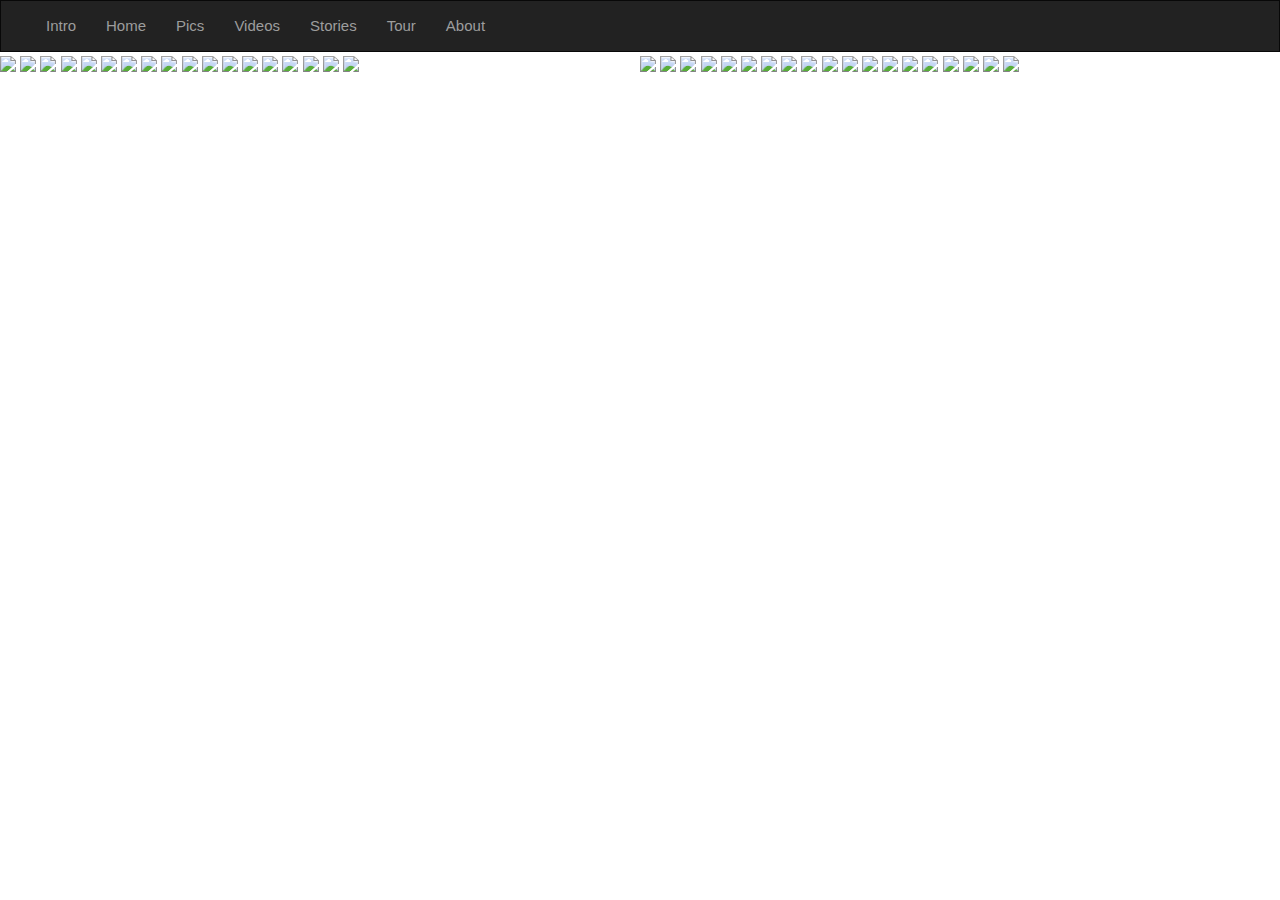
==== Pics.html @ 7458faaf "Add files via upload" ====
<!DOCTYPE html>
<html>
<head>
<meta charset="UTF-8">

  <meta name="viewport" content="width=device-width, initial-scale=1">
  <link rel="stylesheet" href="https://maxcdn.bootstrapcdn.com/bootstrap/3.3.7/css/bootstrap.min.css">
  <script src="https://ajax.googleapis.com/ajax/libs/jquery/3.2.1/jquery.min.js"></script>
  <script src="https://maxcdn.bootstrapcdn.com/bootstrap/3.3.7/js/bootstrap.min.js"></script>
<link rel="stylesheet" href="https://www.w3schools.com/w3css/4/w3.css">
<link rel="stylesheet" href="https://fonts.googleapis.com/css?family=Raleway">
<style>


     /* Remove the navbar's default margin-bottom and rounded borders */ 
    .navbar {
      margin-bottom: 0;
      border-radius: 0;
    }
    
    /* Set height of the grid so .sidenav can be 100% (adjust as needed) */
    .row.content {height: 450px}
    
    /* Set gray background color and 100% height */
    .sidenav {
      padding-top: 20px;
      background-color: #f1f1f1;
      height: 100%;
    }
    
    /* Set black background color, white text and some padding */
    footer {
      background-color: #555;
      color: white;
      padding: 15px;
    }
    
    /* On small screens, set height to 'auto' for sidenav and grid */
    @media screen and (max-width: 767px) {
      .sidenav {
        height: auto;
        padding: 15px;
      }
      .row.content {height:auto;} 
    }
  

.container{
        align:left;
        overflow:hidden;
        width:300px;/*change this to whatever you want*/
        height:150px;/*change this to whatever you want*/

        /*Of course, to get the desired effect, the size of the image "<img>" below must be larger than the size mentioned above*/
    }

    .container:hover{
        overflow:visible
    }



</style>
</head>
<body>
<nav class="navbar navbar-inverse">
  <div class="container-fluid">
    <div class="navbar-header">
      <button type="button" class="navbar-toggle" data-toggle="collapse" data-target="#myNavbar">
        <span class="icon-bar"></span>
        <span class="icon-bar"></span>
        <span class="icon-bar"></span>                        
      </button>
      </div>
    <div class="collapse navbar-collapse" id="myNavbar">
      <ul class="nav navbar-nav">
       <li><a href="Intro.html">Intro</a></li>
        <li><a href="Home2.html">Home</a></li>
        <li><a href="Pics.html">Pics</a></li>
        <li><a href="Videos.html">Videos</a></li>
        <li><a href="Stories.html">Stories</a></li>
           <li><a href="Tour.html">Tour</a></li>
        <li><a href="About.html">About</a></li>
      </ul>
      </div>
  </div>
</nav>


 <div class="w3-row">
    <div class="w3-half">
        <img src="icons/1.jpg" style="width:100%">
        <img src="icons/33.jpg" style="width:100%">
        <img src="icons/53.jpg" style="width:100%">
        <img src="icons/54.jpg" style="width:100%">
        <img src="icons/3.jpg" style="width:100%">
        <img src="icons/6.jpg" style="width:100%">
        <img src="icons/7.jpg" style="width:100%">
        <img src="icons/8.jpg" style="width:100%">
        <img src="icons/60.jpg" style="width:100%">
        <img src="icons/9.jpg" style="width:100%">
        <img src="icons/18.jpg" style="width:100%">
        <img src="icons/19.jpg" style="width:100%">
        <img src="icons/22.jpg" style="width:100%">
        <img src="icons/34.jpg" style="width:100%">
        <img src="icons/24.jpg" style="width:100%">
        <img src="icons/25.jpg" style="width:100%">
        <img src="icons/43.jpg" style="width:100%">
        <img src="icons/51.jpg" style="width:100%">
  
    </div>

    <div class="w3-half">
      <img src="icons/4.jpg" style="width:100%">
      <img src="icons/5.jpg" style="width:100%">
      <img src="icons/10.jpg" style="width:100%">
      <img src="icons/11.jpg" style="width:100%">
      <img src="icons/12.jpg" style="width:100%">
      <img src="icons/13.jpg" style="width:100%">
      <img src="icons/14.jpg" style="width:100%">
      <img src="icons/55.jpg" style="width:100%">
      <img src="icons/56.jpg" style="width:100%">
      <img src="icons/57.jpg" style="width:100%">
      <img src="icons/39.jpg" style="width:100%">
      <img src="icons/40.jpg" style="width:100%">
      <img src="icons/58.jpg" style="width:100%">
      <img src="icons/59.jpg" style="width:100%">
      <img src="icons/23.jpg" style="width:100%">
      <img src="icons/32.jpg" style="width:100%">
      <img src="icons/2.jpg" style="width:100%">
      <img src="icons/30.jpg" style="width:100%">
      <img src="icons/36.jpg" style="width:100%">

 
    </div>
  </div>

</body>
</html>
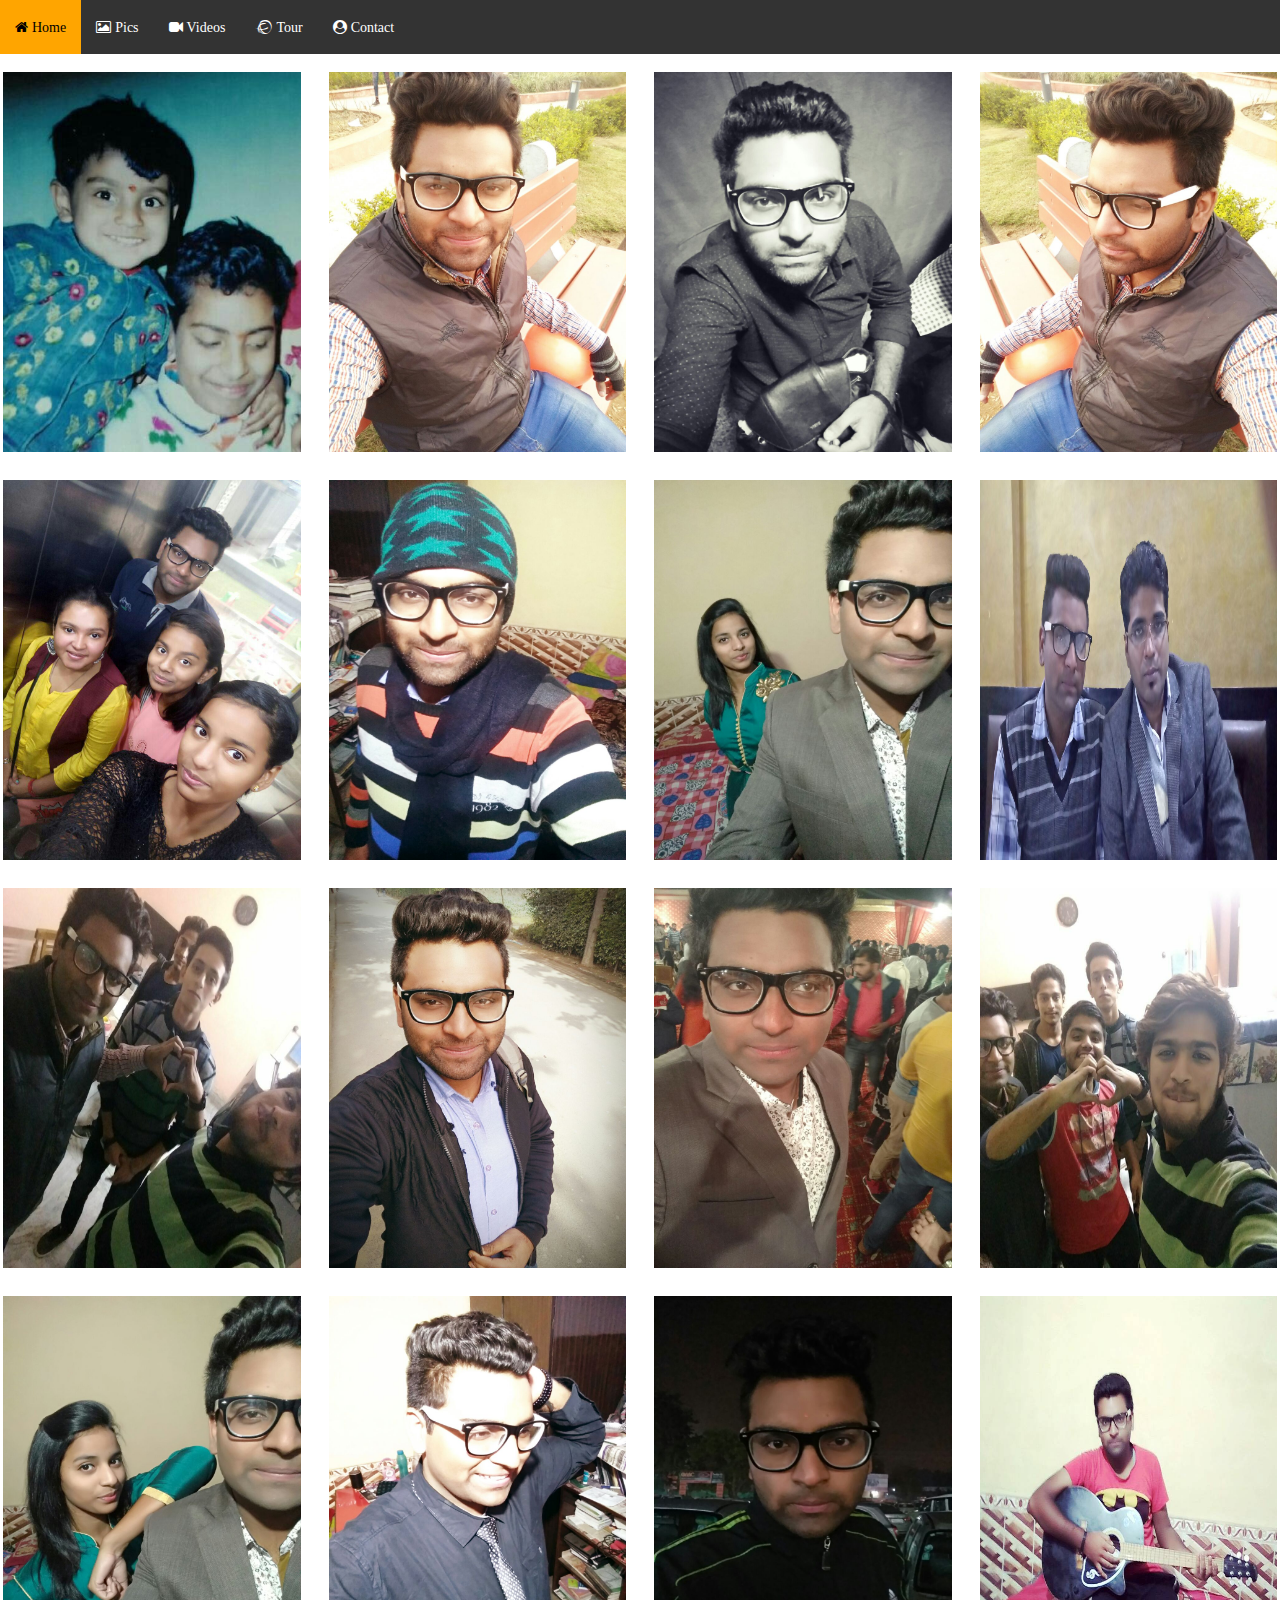
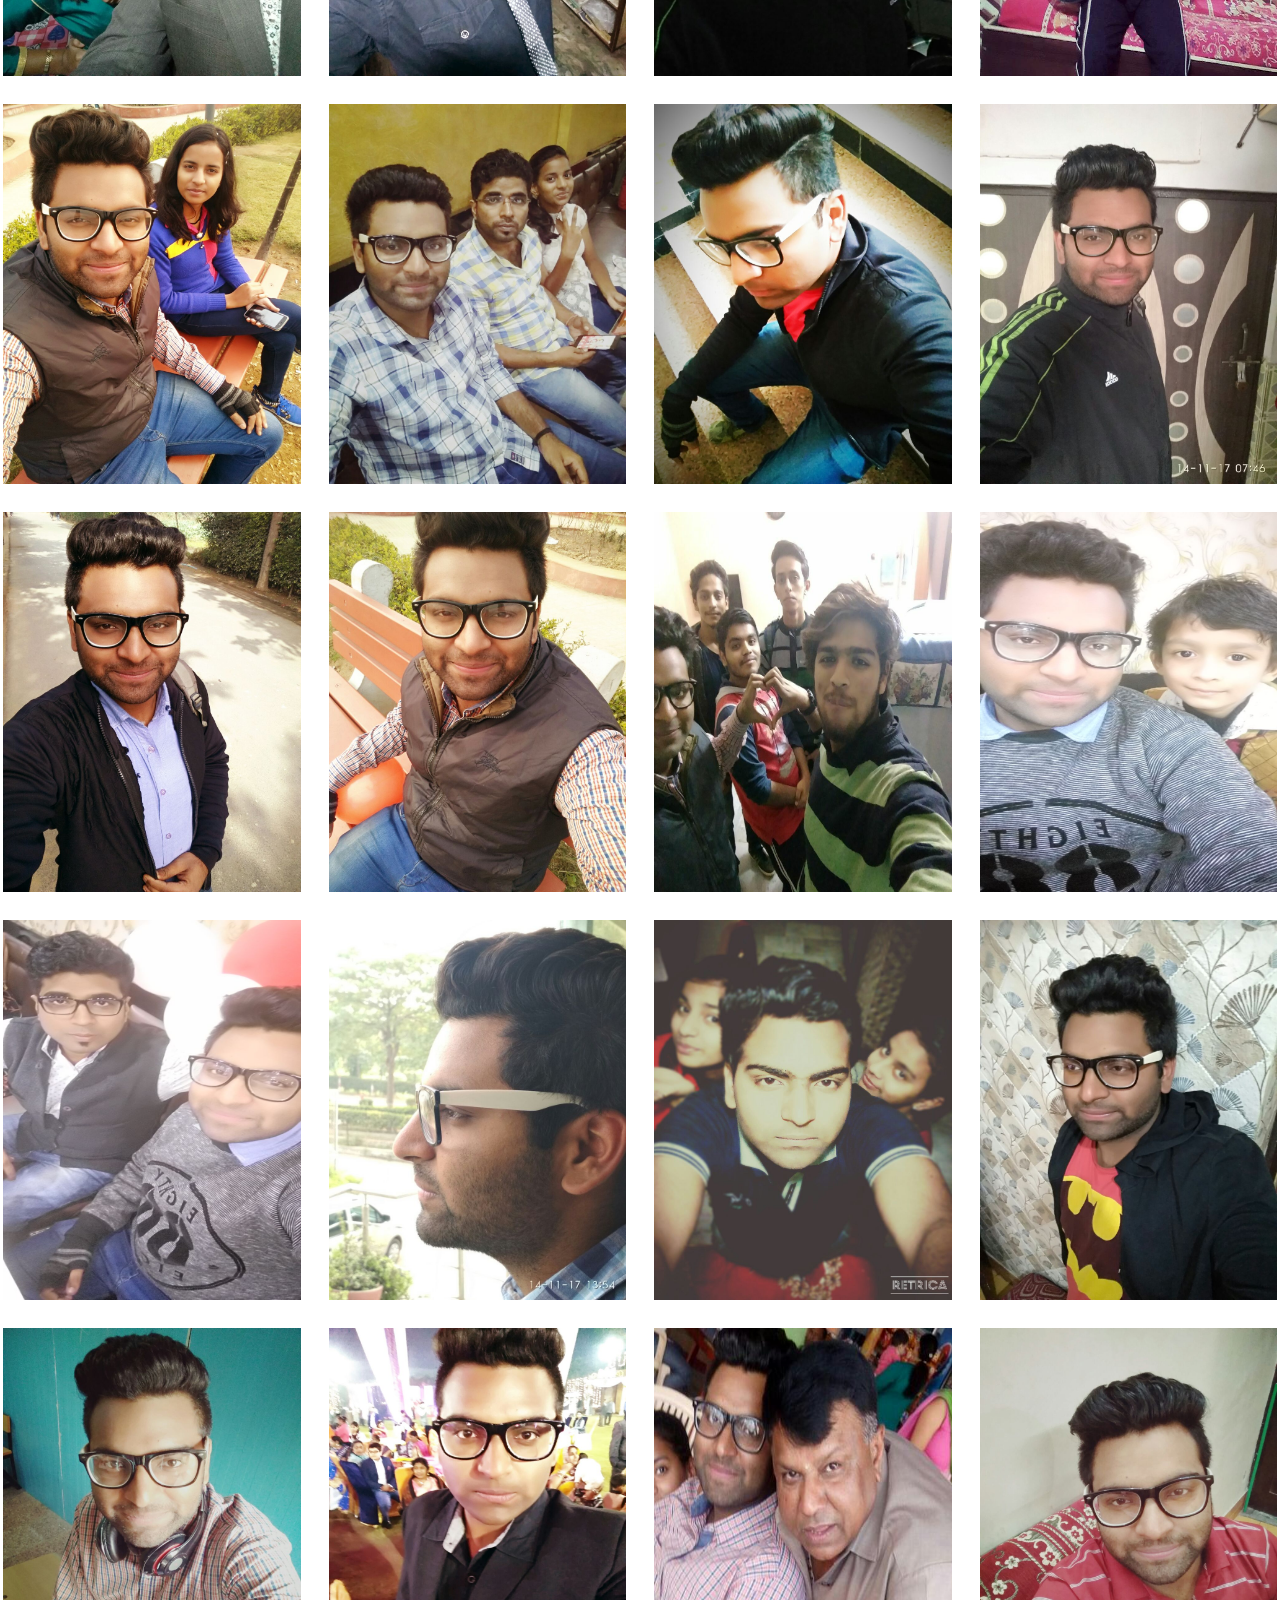
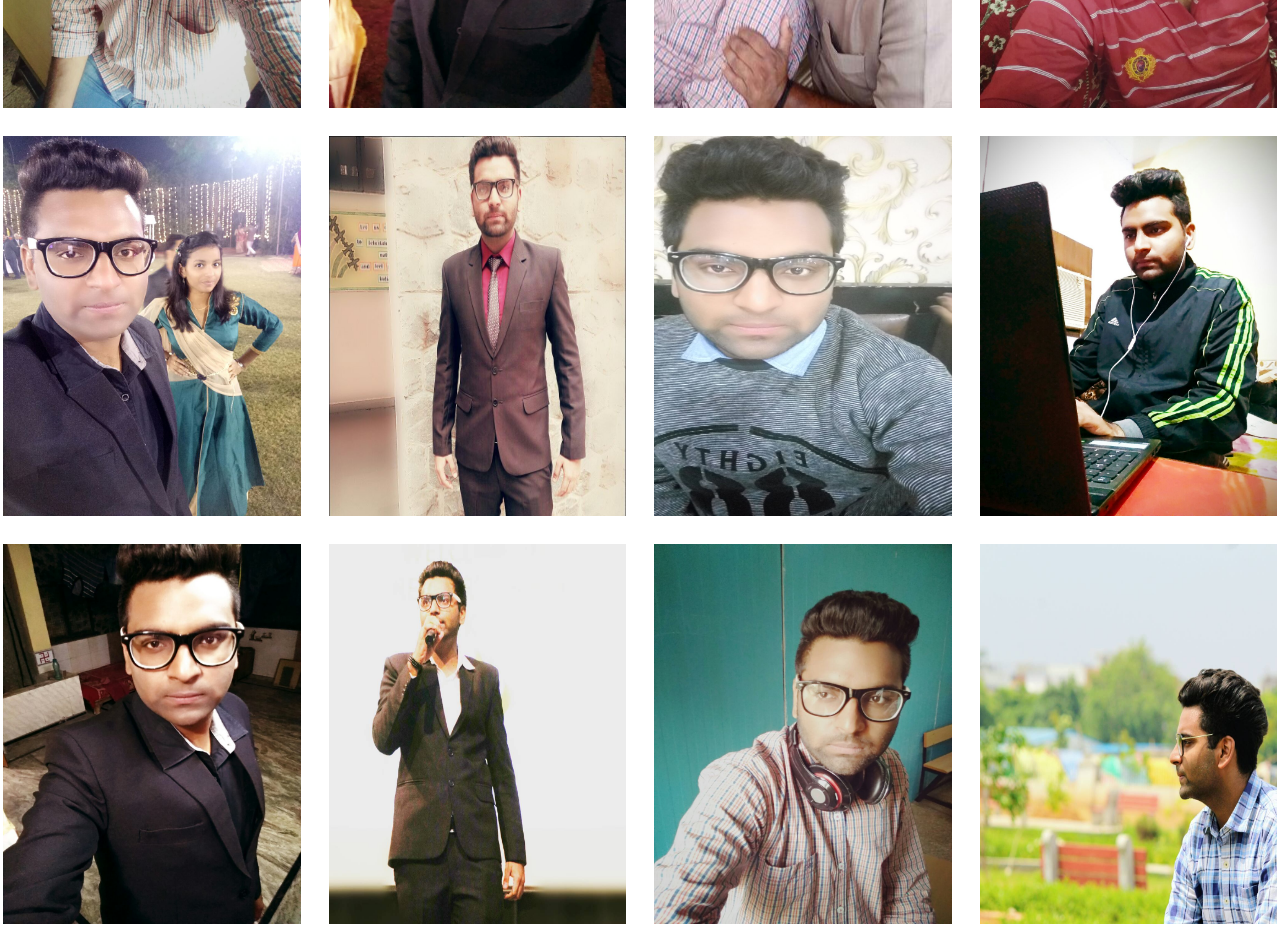
==== commit a3cd45d7: "pics format change" ====
--- a/Pics.html
+++ b/Pics.html
@@ -1,139 +1,137 @@
-<!DOCTYPE html>
-<html>
-<head>
-<meta charset="UTF-8">
-
-  <meta name="viewport" content="width=device-width, initial-scale=1">
-  <link rel="stylesheet" href="https://maxcdn.bootstrapcdn.com/bootstrap/3.3.7/css/bootstrap.min.css">
-  <script src="https://ajax.googleapis.com/ajax/libs/jquery/3.2.1/jquery.min.js"></script>
-  <script src="https://maxcdn.bootstrapcdn.com/bootstrap/3.3.7/js/bootstrap.min.js"></script>
-<link rel="stylesheet" href="https://www.w3schools.com/w3css/4/w3.css">
-<link rel="stylesheet" href="https://fonts.googleapis.com/css?family=Raleway">
-<style>
-
-
-     /* Remove the navbar's default margin-bottom and rounded borders */ 
-    .navbar {
-      margin-bottom: 0;
-      border-radius: 0;
-    }
-    
-    /* Set height of the grid so .sidenav can be 100% (adjust as needed) */
-    .row.content {height: 450px}
-    
-    /* Set gray background color and 100% height */
-    .sidenav {
-      padding-top: 20px;
-      background-color: #f1f1f1;
-      height: 100%;
-    }
-    
-    /* Set black background color, white text and some padding */
-    footer {
-      background-color: #555;
-      color: white;
-      padding: 15px;
-    }
-    
-    /* On small screens, set height to 'auto' for sidenav and grid */
-    @media screen and (max-width: 767px) {
-      .sidenav {
-        height: auto;
-        padding: 15px;
-      }
-      .row.content {height:auto;} 
-    }
-  
-
-.container{
-        align:left;
-        overflow:hidden;
-        width:300px;/*change this to whatever you want*/
-        height:150px;/*change this to whatever you want*/
-
-        /*Of course, to get the desired effect, the size of the image "<img>" below must be larger than the size mentioned above*/
-    }
-
-    .container:hover{
-        overflow:visible
-    }
-
-
-
-</style>
-</head>
-<body>
-<nav class="navbar navbar-inverse">
-  <div class="container-fluid">
-    <div class="navbar-header">
-      <button type="button" class="navbar-toggle" data-toggle="collapse" data-target="#myNavbar">
-        <span class="icon-bar"></span>
-        <span class="icon-bar"></span>
-        <span class="icon-bar"></span>                        
-      </button>
-      </div>
-    <div class="collapse navbar-collapse" id="myNavbar">
-      <ul class="nav navbar-nav">
-       <li><a href="Intro.html">Intro</a></li>
-        <li><a href="Home2.html">Home</a></li>
-        <li><a href="Pics.html">Pics</a></li>
-        <li><a href="Videos.html">Videos</a></li>
-        <li><a href="Stories.html">Stories</a></li>
-           <li><a href="Tour.html">Tour</a></li>
-        <li><a href="About.html">About</a></li>
-      </ul>
-      </div>
-  </div>
-</nav>
-
-
- <div class="w3-row">
-    <div class="w3-half">
-        <img src="icons/1.jpg" style="width:100%">
-        <img src="icons/33.jpg" style="width:100%">
-        <img src="icons/53.jpg" style="width:100%">
-        <img src="icons/54.jpg" style="width:100%">
-        <img src="icons/3.jpg" style="width:100%">
-        <img src="icons/6.jpg" style="width:100%">
-        <img src="icons/7.jpg" style="width:100%">
-        <img src="icons/8.jpg" style="width:100%">
-        <img src="icons/60.jpg" style="width:100%">
-        <img src="icons/9.jpg" style="width:100%">
-        <img src="icons/18.jpg" style="width:100%">
-        <img src="icons/19.jpg" style="width:100%">
-        <img src="icons/22.jpg" style="width:100%">
-        <img src="icons/34.jpg" style="width:100%">
-        <img src="icons/24.jpg" style="width:100%">
-        <img src="icons/25.jpg" style="width:100%">
-        <img src="icons/43.jpg" style="width:100%">
-        <img src="icons/51.jpg" style="width:100%">
-  
-    </div>
-
-    <div class="w3-half">
-      <img src="icons/4.jpg" style="width:100%">
-      <img src="icons/5.jpg" style="width:100%">
-      <img src="icons/10.jpg" style="width:100%">
-      <img src="icons/11.jpg" style="width:100%">
-      <img src="icons/12.jpg" style="width:100%">
-      <img src="icons/13.jpg" style="width:100%">
-      <img src="icons/14.jpg" style="width:100%">
-      <img src="icons/55.jpg" style="width:100%">
-      <img src="icons/56.jpg" style="width:100%">
-      <img src="icons/57.jpg" style="width:100%">
-      <img src="icons/39.jpg" style="width:100%">
-      <img src="icons/40.jpg" style="width:100%">
-      <img src="icons/58.jpg" style="width:100%">
-      <img src="icons/59.jpg" style="width:100%">
-      <img src="icons/23.jpg" style="width:100%">
-      <img src="icons/32.jpg" style="width:100%">
-      <img src="icons/2.jpg" style="width:100%">
-      <img src="icons/30.jpg" style="width:100%">
-      <img src="icons/36.jpg" style="width:100%">
-
- 
-    </div>
-  </div>
-
-</body>
-</html> 
+<!DOCTYPE html>
+<html>
+<head>
+  <meta charset="utf-8">
+ <meta name="viewport" content="width=device-width, initial-scale=1">
+<link rel="stylesheet" href="https://cdnjs.cloudflare.com/ajax/libs/font-awesome/4.7.0/css/font-awesome.min.css">
+   <script src="https://maxcdn.bootstrapcdn.com/bootstrap/3.3.7/js/bootstrap.min.js"></script>
+<link rel="stylesheet" href="style3.css" type="text/css"> 
+<link rel="stylesheet" href="style12.css" type="text/css"> 
+       <link rel="stylesheet" href="style5.css" type="text/css"> 
+<style>
+* {
+    box-sizing: border-box;
+}
+
+body {
+    margin: 0;
+    font-family: Arial;
+}
+
+.header {
+    text-align: center;
+    padding: 32px;
+}
+
+.row {
+    display: -ms-flexbox; /* IE10 */
+    display: flex;
+    -ms-flex-wrap: wrap; /* IE10 */
+    flex-wrap: wrap;
+    padding: 0 4px;
+}
+
+/* Create four equal columns that sits next to each other */
+.column {
+    -ms-flex: 25%; /* IE10 */
+    flex: 25%;
+    max-width: 25%;
+    padding: 0 4px;
+}
+
+.column img {
+    margin-top: 8px;
+    vertical-align: middle;
+height:400px;
+    width:400px;
+    padding:10px;
+     float: left;
+}
+
+/* Responsive layout - makes a two column-layout instead of four columns */
+@media (max-width: 800px) {
+    .column {
+        -ms-flex: 50%;
+        flex: 50%;
+        max-width: 50%;
+    }
+}
+
+/* Responsive layout - makes the two columns stack on top of each other instead of next to each other */
+@media (max-width: 600px) {
+    .column {
+        -ms-flex: 100%;
+        flex: 100%;
+        max-width: 100%;
+    }
+}
+</style>
+</head>
+<body>
+
+<ul class="topnav">
+  <li><a class="active" href="index.html"><i class="fa fa-home" aria-hidden="true"> Home</i></a></li>
+  <li><a href="Pics.html"><i class="fa fa-picture-o" aria-hidden="true"> Pics</i></a></li>
+  <li><a href="Videos.html"><i class="fa fa-video-camera" aria-hidden="true"> Videos</i></a></li>
+  <li><a href="Tour.html"><i class="fa fa-ravelry" aria-hidden="true"> Tour</i></a></li>
+  <li><a href="Contact.html"><i class="fa fa-user-circle" aria-hidden="true"> Contact</i></a></li>
+  </ul>
+
+<!-- Photo Grid -->
+<div class="row"> 
+  <div class="column">
+ <a target="_blank" href="icons/1.jpg">   <img src="icons/1.jpg" style="width:100%"></a>
+ <a target="_blank" href="icons/2.jpg">   <img src="icons/2.jpg" style="width:100%"></a>
+ <a target="_blank" href="icons/3.jpg">   <img src="icons/3.jpg" style="width:100%"></a>
+ <a target="_blank" href="icons/4.jpg">   <img src="icons/4.jpg" style="width:100%"></a>
+ <a target="_blank" href="icons/5.jpg">   <img src="icons/5.jpg" style="width:100%"></a>
+ <a target="_blank" href="icons/6.jpg">   <img src="icons/6.jpg" style="width:100%"></a>
+ <a target="_blank" href="icons/7.jpg">   <img src="icons/7.jpg" style="width:100%"></a>
+ <a target="_blank" href="icons/8.jpg">   <img src="icons/8.jpg" style="width:100%"></a>
+ <a target="_blank" href="icons/9.jpg">   <img src="icons/9.jpg" style="width:100%"></a>
+ <a target="_blank" href="icons/10.jpg">   <img src="icons/10.jpg" style="width:100%"></a>
+ 
+  </div>
+
+  <div class="column">
+<a target="_blank" href="icons/11.jpg">   <img src="icons/11.jpg" style="width:100%"></a>
+ <a target="_blank" href="icons/12.jpg">   <img src="icons/12.jpg" style="width:100%"></a>
+ <a target="_blank" href="icons/13.jpg">   <img src="icons/13.jpg" style="width:100%"></a>
+ <a target="_blank" href="icons/14.jpg">   <img src="icons/14.jpg" style="width:100%"></a>
+ <a target="_blank" href="icons/15.jpg">   <img src="icons/15.jpg" style="width:100%"></a>
+ <a target="_blank" href="icons/16.jpg">   <img src="icons/16.jpg" style="width:100%"></a>
+ <a target="_blank" href="icons/17.jpg">   <img src="icons/17.jpg" style="width:100%"></a>
+ <a target="_blank" href="icons/18.jpg">   <img src="icons/18.jpg" style="width:100%"></a>
+ <a target="_blank" href="icons/19.jpg">   <img src="icons/19.jpg" style="width:100%"></a>
+ <a target="_blank" href="icons/20.jpg">   <img src="icons/20.jpg" style="width:100%"></a>
+</div>
+
+<div class="column">
+ <a target="_blank" href="icons/21.jpg">   <img src="icons/21.jpg" style="width:100%"></a>
+ <a target="_blank" href="icons/22.jpg">   <img src="icons/22.jpg" style="width:100%"></a>
+ <a target="_blank" href="icons/23.jpg">   <img src="icons/23.jpg" style="width:100%"></a>
+ <a target="_blank" href="icons/24.jpg">   <img src="icons/24.jpg" style="width:100%"></a>
+ <a target="_blank" href="icons/25.jpg">   <img src="icons/25.jpg" style="width:100%"></a>
+ <a target="_blank" href="icons/26.jpg">   <img src="icons/26.jpg" style="width:100%"></a>
+ <a target="_blank" href="icons/27.jpg">   <img src="icons/27.jpg" style="width:100%"></a>
+ <a target="_blank" href="icons/28.jpg">   <img src="icons/28.jpg" style="width:100%"></a>
+ <a target="_blank" href="icons/29.jpg">   <img src="icons/29.jpg" style="width:100%"></a>
+ <a target="_blank" href="icons/30.jpg">   <img src="icons/30.jpg" style="width:100%"></a>
+  </div>
+
+  <div class="column">
+ <a target="_blank" href="icons/31.jpg">   <img src="icons/31.jpg" style="width:100%"></a>
+ <a target="_blank" href="icons/32.jpg">   <img src="icons/32.jpg" style="width:100%"></a>
+ <a target="_blank" href="icons/33.jpg">   <img src="icons/33.jpg" style="width:100%"></a>
+ <a target="_blank" href="icons/34.jpg">   <img src="icons/34.jpg" style="width:100%"></a>
+ <a target="_blank" href="icons/35.jpg">   <img src="icons/35.jpg" style="width:100%"></a>
+ <a target="_blank" href="icons/36.jpg">   <img src="icons/36.jpg" style="width:100%"></a>
+ <a target="_blank" href="icons/37.jpg">   <img src="icons/37.jpg" style="width:100%"></a>
+ <a target="_blank" href="icons/38.jpg">   <img src="icons/38.jpg" style="width:100%"></a>
+ <a target="_blank" href="icons/39.jpg">   <img src="icons/39.jpg" style="width:100%"></a>
+ <a target="_blank" href="icons/icon.jpg">   <img src="icons/icon.jpg" style="width:100%"></a>
+  </div>
+</div>
+
+</body>
+</html>
--- a/style3.css
+++ b/style3.css
@@ -0,0 +1,203 @@
+
+h1,h2,h3,h4,h5,h6{font-family:"Segoe UI",Arial,sans-serif;font-weight:400;margin:10px 0}.w3-wide{letter-spacing:4px}
+hr{border:0;border-top:1px solid #eee;margin:20px 0}
+.w3-image{max-width:100%;height:auto}img{vertical-align:middle}a{color:inherit}
+.w3-table,.w3-table-all{border-collapse:collapse;border-spacing:0;width:100%;display:table}.w3-table-all{border:1px solid #ccc}
+.w3-bordered tr,.w3-table-all tr{border-bottom:1px solid #ddd}.w3-striped tbody tr:nth-child(even){background-color:#f1f1f1}
+.w3-table-all tr:nth-child(odd){background-color:#fff}.w3-table-all tr:nth-child(even){background-color:#f1f1f1}
+.w3-hoverable tbody tr:hover,.w3-ul.w3-hoverable li:hover{background-color:#ccc}.w3-centered tr th,.w3-centered tr td{text-align:center}
+.w3-table td,.w3-table th,.w3-table-all td,.w3-table-all th{padding:8px 8px;display:table-cell;text-align:left;vertical-align:top}
+.w3-table th:first-child,.w3-table td:first-child,.w3-table-all th:first-child,.w3-table-all td:first-child{padding-left:16px}
+.w3-btn,.w3-button{border:none;display:inline-block;outline:0;padding:8px 16px;vertical-align:middle;overflow:hidden;text-decoration:none;color:inherit;background-color:inherit;text-align:center;cursor:pointer;white-space:nowrap}
+.w3-btn:hover{box-shadow:0 8px 16px 0 rgba(0,0,0,0.2),0 6px 20px 0 rgba(0,0,0,0.19)}
+.w3-btn,.w3-button{-webkit-touch-callout:none;-webkit-user-select:none;-khtml-user-select:none;-moz-user-select:none;-ms-user-select:none;user-select:none}   
+.w3-disabled,.w3-btn:disabled,.w3-button:disabled{cursor:not-allowed;opacity:0.3}.w3-disabled *,:disabled *{pointer-events:none}
+.w3-btn.w3-disabled:hover,.w3-btn:disabled:hover{box-shadow:none}
+.w3-badge,.w3-tag{background-color:#000;color:#fff;display:inline-block;padding-left:8px;padding-right:8px;text-align:center}.w3-badge{border-radius:50%}
+.w3-ul{list-style-type:none;padding:0;margin:0}.w3-ul li{padding:8px 16px;border-bottom:1px solid #ddd}.w3-ul li:last-child{border-bottom:none}
+.w3-tooltip,.w3-display-container{position:relative}.w3-tooltip .w3-text{display:none}.w3-tooltip:hover .w3-text{display:inline-block}
+.w3-ripple:active{opacity:0.5}.w3-ripple{transition:opacity 0s}
+.w3-input{padding:8px;display:block;border:none;border-bottom:1px solid #ccc;width:100%}
+.w3-select{padding:9px 0;width:100%;border:none;border-bottom:1px solid #ccc}
+.w3-dropdown-click,.w3-dropdown-hover{position:relative;display:inline-block;cursor:pointer}
+.w3-dropdown-hover:hover .w3-dropdown-content{display:block}
+.w3-dropdown-hover:first-child,.w3-dropdown-click:hover{background-color:#ccc;color:#000}
+.w3-dropdown-hover:hover > .w3-button:first-child,.w3-dropdown-click:hover > .w3-button:first-child{background-color:#ccc;color:#000}
+.w3-dropdown-content{cursor:auto;color:#000;background-color:#fff;display:none;position:absolute;min-width:160px;margin:0;padding:0;z-index:1}
+.w3-check,.w3-radio{width:24px;height:24px;position:relative;top:6px}
+.w3-sidebar{height:100%;width:200px;background-color:#fff;position:fixed!important;z-index:1;overflow:auto}
+.w3-bar-block .w3-dropdown-hover,.w3-bar-block .w3-dropdown-click{width:100%}
+.w3-bar-block .w3-dropdown-hover .w3-dropdown-content,.w3-bar-block .w3-dropdown-click .w3-dropdown-content{min-width:100%}
+.w3-bar-block .w3-dropdown-hover .w3-button,.w3-bar-block .w3-dropdown-click .w3-button{width:100%;text-align:left;padding:8px 16px}
+.w3-main,#main{transition:margin-left .4s}
+.w3-modal{z-index:3;display:none;padding-top:100px;position:fixed;left:0;top:0;width:100%;height:100%;overflow:auto;background-color:rgb(0,0,0);background-color:rgba(0,0,0,0.4)}
+.w3-modal-content{margin:auto;background-color:#fff;position:relative;padding:0;outline:0;width:600px}
+.w3-bar{width:100%;overflow:hidden}.w3-center .w3-bar{display:inline-block;width:auto}
+.w3-bar .w3-bar-item{padding:8px 16px;float:left;width:auto;border:none;outline:none;display:block}
+.w3-bar .w3-dropdown-hover,.w3-bar .w3-dropdown-click{position:static;float:left}
+.w3-bar .w3-button{white-space:normal}
+.w3-bar-block .w3-bar-item{width:100%;display:block;padding:8px 16px;text-align:left;border:none;outline:none;white-space:normal;float:none}
+.w3-bar-block.w3-center .w3-bar-item{text-align:center}.w3-block{display:block;width:100%}
+.w3-responsive{display:block;overflow-x:auto}
+.w3-container:after,.w3-container:before,.w3-panel:after,.w3-panel:before,.w3-row:after,.w3-row:before,.w3-row-padding:after,.w3-row-padding:before,
+.w3-cell-row:before,.w3-cell-row:after,.w3-clear:after,.w3-clear:before,.w3-bar:before,.w3-bar:after{content:"";display:table;clear:both}
+.w3-col,.w3-half,.w3-third,.w3-twothird,.w3-threequarter,.w3-quarter{float:left;width:100%}
+.w3-col.s1{width:8.33333%}.w3-col.s2{width:16.66666%}.w3-col.s3{width:24.99999%}.w3-col.s4{width:33.33333%}
+.w3-col.s5{width:41.66666%}.w3-col.s6{width:49.99999%}.w3-col.s7{width:58.33333%}.w3-col.s8{width:66.66666%}
+.w3-col.s9{width:74.99999%}.w3-col.s10{width:83.33333%}.w3-col.s11{width:91.66666%}.w3-col.s12{width:99.99999%}
+@media (min-width:601px){.w3-col.m1{width:8.33333%}.w3-col.m2{width:16.66666%}.w3-col.m3,.w3-quarter{width:24.99999%}.w3-col.m4,.w3-third{width:33.33333%}
+.w3-col.m5{width:41.66666%}.w3-col.m6,.w3-half{width:49.99999%}.w3-col.m7{width:58.33333%}.w3-col.m8,.w3-twothird{width:66.66666%}
+.w3-col.m9,.w3-threequarter{width:74.99999%}.w3-col.m10{width:83.33333%}.w3-col.m11{width:91.66666%}.w3-col.m12{width:99.99999%}}
+@media (min-width:993px){.w3-col.l1{width:8.33333%}.w3-col.l2{width:16.66666%}.w3-col.l3{width:24.99999%}.w3-col.l4{width:33.33333%}
+.w3-col.l5{width:41.66666%}.w3-col.l6{width:49.99999%}.w3-col.l7{width:58.33333%}.w3-col.l8{width:66.66666%}
+.w3-col.l9{width:74.99999%}.w3-col.l10{width:83.33333%}.w3-col.l11{width:91.66666%}.w3-col.l12{width:99.99999%}}
+.w3-content{max-width:980px;margin:auto}.w3-rest{overflow:hidden}
+.w3-cell-row{display:table;width:100%}.w3-cell{display:table-cell}
+.w3-cell-top{vertical-align:top}.w3-cell-middle{vertical-align:middle}.w3-cell-bottom{vertical-align:bottom}
+.w3-hide{display:none!important}.w3-show-block,.w3-show{display:block!important}.w3-show-inline-block{display:inline-block!important}
+@media (max-width:600px){.w3-modal-content{margin:0 10px;width:auto!important}.w3-modal{padding-top:30px}
+.w3-dropdown-hover.w3-mobile .w3-dropdown-content,.w3-dropdown-click.w3-mobile .w3-dropdown-content{position:relative}	
+.w3-hide-small{display:none!important}.w3-mobile{display:block;width:100%!important}.w3-bar-item.w3-mobile,.w3-dropdown-hover.w3-mobile,.w3-dropdown-click.w3-mobile{text-align:center}
+.w3-dropdown-hover.w3-mobile,.w3-dropdown-hover.w3-mobile .w3-btn,.w3-dropdown-hover.w3-mobile .w3-button,.w3-dropdown-click.w3-mobile,.w3-dropdown-click.w3-mobile .w3-btn,.w3-dropdown-click.w3-mobile .w3-button{width:100%}}
+@media (max-width:768px){.w3-modal-content{width:500px}.w3-modal{padding-top:50px}}
+@media (min-width:993px){.w3-modal-content{width:900px}.w3-hide-large{display:none!important}.w3-sidebar.w3-collapse{display:block!important}}
+@media (max-width:992px) and (min-width:601px){.w3-hide-medium{display:none!important}}
+@media (max-width:992px){.w3-sidebar.w3-collapse{display:none}.w3-main{margin-left:0!important;margin-right:0!important}}
+.w3-top,.w3-bottom{position:fixed;width:100%;z-index:1}.w3-top{top:0}.w3-bottom{bottom:0}
+.w3-overlay{position:fixed;display:none;width:100%;height:100%;top:0;left:0;right:0;bottom:0;background-color:rgba(0,0,0,0.5);z-index:2}
+.w3-display-topleft{position:absolute;left:0;top:0}.w3-display-topright{position:absolute;right:0;top:0}
+.w3-display-bottomleft{position:absolute;left:0;bottom:0}.w3-display-bottomright{position:absolute;right:0;bottom:0}
+.w3-display-middle{position:absolute;top:50%;left:50%;transform:translate(-50%,-50%);-ms-transform:translate(-50%,-50%)}
+.w3-display-left{position:absolute;top:50%;left:0%;transform:translate(0%,-50%);-ms-transform:translate(-0%,-50%)}
+.w3-display-right{position:absolute;top:50%;right:0%;transform:translate(0%,-50%);-ms-transform:translate(0%,-50%)}
+.w3-display-topmiddle{position:absolute;left:50%;top:0;transform:translate(-50%,0%);-ms-transform:translate(-50%,0%)}
+.w3-display-bottommiddle{position:absolute;left:50%;bottom:0;transform:translate(-50%,0%);-ms-transform:translate(-50%,0%)}
+.w3-display-container:hover .w3-display-hover{display:block}.w3-display-container:hover span.w3-display-hover{display:inline-block}.w3-display-hover{display:none}
+.w3-display-position{position:absolute}
+.w3-circle{border-radius:50%}
+.w3-round-small{border-radius:2px}.w3-round,.w3-round-medium{border-radius:4px}.w3-round-large{border-radius:8px}.w3-round-xlarge{border-radius:16px}.w3-round-xxlarge{border-radius:32px}
+.w3-row-padding,.w3-row-padding>.w3-half,.w3-row-padding>.w3-third,.w3-row-padding>.w3-twothird,.w3-row-padding>.w3-threequarter,.w3-row-padding>.w3-quarter,.w3-row-padding>.w3-col{padding:0 8px}
+.w3-container,.w3-panel{padding:0.01em 16px}.w3-panel{margin-top:16px;margin-bottom:16px}
+.w3-code,.w3-codespan{font-family:Consolas,"courier new";font-size:16px}
+.w3-code{width:auto;background-color:#fff;padding:8px 12px;border-left:4px solid #4CAF50;word-wrap:break-word}
+.w3-codespan{color:crimson;background-color:#f1f1f1;padding-left:4px;padding-right:4px;font-size:110%}
+.w3-card,.w3-card-2{box-shadow:0 2px 5px 0 rgba(0,0,0,0.16),0 2px 10px 0 rgba(0,0,0,0.12)}
+.w3-card-4,.w3-hover-shadow:hover{box-shadow:0 4px 10px 0 rgba(0,0,0,0.2),0 4px 20px 0 rgba(0,0,0,0.19)}
+.w3-spin{animation:w3-spin 2s infinite linear}@keyframes w3-spin{0%{transform:rotate(0deg)}100%{transform:rotate(359deg)}}
+.w3-animate-fading{animation:fading 10s infinite}@keyframes fading{0%{opacity:0}50%{opacity:1}100%{opacity:0}}
+.w3-animate-opacity{animation:opac 0.8s}@keyframes opac{from{opacity:0} to{opacity:1}}
+.w3-animate-top{position:relative;animation:animatetop 0.4s}@keyframes animatetop{from{top:-300px;opacity:0} to{top:0;opacity:1}}
+.w3-animate-left{position:relative;animation:animateleft 0.4s}@keyframes animateleft{from{left:-300px;opacity:0} to{left:0;opacity:1}}
+.w3-animate-right{position:relative;animation:animateright 0.4s}@keyframes animateright{from{right:-300px;opacity:0} to{right:0;opacity:1}}
+.w3-animate-bottom{position:relative;animation:animatebottom 0.4s}@keyframes animatebottom{from{bottom:-300px;opacity:0} to{bottom:0;opacity:1}}
+.w3-animate-zoom {animation:animatezoom 0.6s}@keyframes animatezoom{from{transform:scale(0)} to{transform:scale(1)}}
+.w3-animate-input{transition:width 0.4s ease-in-out}.w3-animate-input:focus{width:100%!important}
+.w3-opacity,.w3-hover-opacity:hover{opacity:0.60}.w3-opacity-off,.w3-hover-opacity-off:hover{opacity:1}
+.w3-opacity-max{opacity:0.25}.w3-opacity-min{opacity:0.75}
+.w3-greyscale-max,.w3-grayscale-max,.w3-hover-greyscale:hover,.w3-hover-grayscale:hover{filter:grayscale(100%)}
+.w3-greyscale,.w3-grayscale{filter:grayscale(75%)}.w3-greyscale-min,.w3-grayscale-min{filter:grayscale(50%)}
+.w3-sepia{filter:sepia(75%)}.w3-sepia-max,.w3-hover-sepia:hover{filter:sepia(100%)}.w3-sepia-min{filter:sepia(50%)}
+.w3-tiny{font-size:10px!important}.w3-small{font-size:12px!important}.w3-medium{font-size:15px!important}.w3-large{font-size:18px!important}
+.w3-xlarge{font-size:24px!important}.w3-xxlarge{font-size:36px!important}.w3-xxxlarge{font-size:48px!important}.w3-jumbo{font-size:64px!important}
+.w3-left-align{text-align:left!important}.w3-right-align{text-align:right!important}.w3-justify{font-family:algerian, text-align:justify!important}.w3-center{text-align:center!important}
+.w3-border-0{border:0!important}.w3-border{border:1px solid #ccc!important}
+.w3-border-top{border-top:1px solid #ccc!important}.w3-border-bottom{border-bottom:1px solid #ccc!important}
+.w3-border-left{border-left:1px solid #ccc!important}.w3-border-right{border-right:1px solid #ccc!important}
+.w3-topbar{border-top:6px solid #ccc!important}.w3-bottombar{border-bottom:6px solid #ccc!important}
+.w3-leftbar{border-left:6px solid #ccc!important}.w3-rightbar{border-right:6px solid #ccc!important}
+.w3-section,.w3-code{margin-top:16px!important;margin-bottom:16px!important}
+.w3-margin{margin:16px!important}.w3-margin-top{margin-top:16px!important}.w3-margin-bottom{margin-bottom:16px!important}
+.w3-margin-left{margin-left:16px!important}.w3-margin-right{margin-right:16px!important}
+.w3-padding-small{padding:4px 8px!important}.w3-padding{padding:8px 16px!important}.w3-padding-large{padding:12px 24px!important}
+.w3-padding-16{padding-top:16px!important;padding-bottom:16px!important}.w3-padding-24{padding-top:24px!important;padding-bottom:24px!important}
+.w3-padding-32{padding-top:32px!important;padding-bottom:32px!important}.w3-padding-48{padding-top:48px!important;padding-bottom:48px!important}
+.w3-padding-64{padding-top:64px!important;padding-bottom:64px!important}
+.w3-left{float:left!important}.w3-right{float:right!important}
+.w3-button:hover{color:#000!important;background-color:#ccc!important}
+.w3-transparent,.w3-hover-none:hover{background-color:transparent!important}
+.w3-hover-none:hover{box-shadow:none!important}
+/* Colors */
+.w3-amber,.w3-hover-amber:hover{color:#000!important;background-color:#ffc107!important}
+.w3-aqua,.w3-hover-aqua:hover{color:#000!important;background-color:#00ffff!important}
+.w3-blue,.w3-hover-blue:hover{color:#fff!important;background-color:#2196F3!important}
+.w3-light-blue,.w3-hover-light-blue:hover{color:#000!important;background-color:#87CEEB!important}
+.w3-brown,.w3-hover-brown:hover{color:#fff!important;background-color:#795548!important}
+.w3-cyan,.w3-hover-cyan:hover{color:#000!important;background-color:#00bcd4!important}
+.w3-blue-grey,.w3-hover-blue-grey:hover,.w3-blue-gray,.w3-hover-blue-gray:hover{color:#fff!important;background-color:#607d8b!important}
+.w3-green,.w3-hover-green:hover{color:#fff!important;background-color:#4CAF50!important}
+.w3-light-green,.w3-hover-light-green:hover{color:#000!important;background-color:#8bc34a!important}
+.w3-indigo,.w3-hover-indigo:hover{color:#fff!important;background-color:#3f51b5!important}
+.w3-khaki,.w3-hover-khaki:hover{color:#000!important;background-color:#f0e68c!important}
+.w3-lime,.w3-hover-lime:hover{color:#000!important;background-color:#cddc39!important}
+.w3-orange,.w3-hover-orange:hover{color:#000!important;background-color:#ff9800!important}
+.w3-deep-orange,.w3-hover-deep-orange:hover{color:#fff!important;background-color:#ff5722!important}
+.w3-pink,.w3-hover-pink:hover{color:#fff!important;background-color:#e91e63!important}
+.w3-purple,.w3-hover-purple:hover{color:#fff!important;background-color:#9c27b0!important}
+.w3-deep-purple,.w3-hover-deep-purple:hover{color:#fff!important;background-color:#673ab7!important}
+.w3-red,.w3-hover-red:hover{color:#fff!important;background-color:#f44336!important}
+.w3-sand,.w3-hover-sand:hover{color:#000!important;background-color:#fdf5e6!important}
+.w3-teal,.w3-hover-teal:hover{color:#fff!important;background-color:#009688!important}
+.w3-yellow,.w3-hover-yellow:hover{color:#000!important;background-color:#ffeb3b!important}
+.w3-white,.w3-hover-white:hover{color:#000!important;background-color:#fff!important}
+.w3-black,.w3-hover-black:hover{color:#fff!important;background-color:#000!important}
+.w3-grey,.w3-hover-grey:hover,.w3-gray,.w3-hover-gray:hover{color:#000!important;background-color:#9e9e9e!important}
+.w3-light-grey,.w3-hover-light-grey:hover,.w3-light-gray,.w3-hover-light-gray:hover{color:#000!important;background-color:#f1f1f1!important}
+.w3-dark-grey,.w3-hover-dark-grey:hover,.w3-dark-gray,.w3-hover-dark-gray:hover{color:#fff!important;background-color:#616161!important}
+.w3-pale-red,.w3-hover-pale-red:hover{color:#000!important;background-color:#ffdddd!important}
+.w3-pale-green,.w3-hover-pale-green:hover{color:#000!important;background-color:#ddffdd!important}
+.w3-pale-yellow,.w3-hover-pale-yellow:hover{color:#000!important;background-color:#ffffcc!important}
+.w3-pale-blue,.w3-hover-pale-blue:hover{color:#000!important;background-color:#ddffff!important}
+.w3-text-amber,.w3-hover-text-amber:hover{color:#ffc107!important}
+.w3-text-aqua,.w3-hover-text-aqua:hover{color:#00ffff!important}
+.w3-text-blue,.w3-hover-text-blue:hover{color:#2196F3!important}
+.w3-text-light-blue,.w3-hover-text-light-blue:hover{color:#87CEEB!important}
+.w3-text-brown,.w3-hover-text-brown:hover{color:#795548!important}
+.w3-text-cyan,.w3-hover-text-cyan:hover{color:#00bcd4!important}
+.w3-text-blue-grey,.w3-hover-text-blue-grey:hover,.w3-text-blue-gray,.w3-hover-text-blue-gray:hover{color:#607d8b!important}
+.w3-text-green,.w3-hover-text-green:hover{color:#4CAF50!important}
+.w3-text-light-green,.w3-hover-text-light-green:hover{color:#8bc34a!important}
+.w3-text-indigo,.w3-hover-text-indigo:hover{color:#3f51b5!important}
+.w3-text-khaki,.w3-hover-text-khaki:hover{color:#b4aa50!important}
+.w3-text-lime,.w3-hover-text-lime:hover{color:#cddc39!important}
+.w3-text-orange,.w3-hover-text-orange:hover{color:#ff9800!important}
+.w3-text-deep-orange,.w3-hover-text-deep-orange:hover{color:#ff5722!important}
+.w3-text-pink,.w3-hover-text-pink:hover{color:#e91e63!important}
+.w3-text-purple,.w3-hover-text-purple:hover{color:#9c27b0!important}
+.w3-text-deep-purple,.w3-hover-text-deep-purple:hover{color:#673ab7!important}
+.w3-text-red,.w3-hover-text-red:hover{color:#f44336!important}
+.w3-text-sand,.w3-hover-text-sand:hover{color:#fdf5e6!important}
+.w3-text-teal,.w3-hover-text-teal:hover{color:#009688!important}
+.w3-text-yellow,.w3-hover-text-yellow:hover{color:#d2be0e!important}
+.w3-text-white,.w3-hover-text-white:hover{color:#fff!important}
+.w3-text-black,.w3-hover-text-black:hover{color:#000!important}
+.w3-text-grey,.w3-hover-text-grey:hover,.w3-text-gray,.w3-hover-text-gray:hover{color:#757575!important}
+.w3-text-light-grey,.w3-hover-text-light-grey:hover,.w3-text-light-gray,.w3-hover-text-light-gray:hover{color:#f1f1f1!important}
+.w3-text-dark-grey,.w3-hover-text-dark-grey:hover,.w3-text-dark-gray,.w3-hover-text-dark-gray:hover{color:#3a3a3a!important}
+.w3-border-amber,.w3-hover-border-amber:hover{border-color:#ffc107!important}
+.w3-border-aqua,.w3-hover-border-aqua:hover{border-color:#00ffff!important}
+.w3-border-blue,.w3-hover-border-blue:hover{border-color:#2196F3!important}
+.w3-border-light-blue,.w3-hover-border-light-blue:hover{border-color:#87CEEB!important}
+.w3-border-brown,.w3-hover-border-brown:hover{border-color:#795548!important}
+.w3-border-cyan,.w3-hover-border-cyan:hover{border-color:#00bcd4!important}
+.w3-border-blue-grey,.w3-hover-border-blue-grey:hover,.w3-border-blue-gray,.w3-hover-border-blue-gray:hover{border-color:#607d8b!important}
+.w3-border-green,.w3-hover-border-green:hover{border-color:#4CAF50!important}
+.w3-border-light-green,.w3-hover-border-light-green:hover{border-color:#8bc34a!important}
+.w3-border-indigo,.w3-hover-border-indigo:hover{border-color:#3f51b5!important}
+.w3-border-khaki,.w3-hover-border-khaki:hover{border-color:#f0e68c!important}
+.w3-border-lime,.w3-hover-border-lime:hover{border-color:#cddc39!important}
+.w3-border-orange,.w3-hover-border-orange:hover{border-color:#ff9800!important}
+.w3-border-deep-orange,.w3-hover-border-deep-orange:hover{border-color:#ff5722!important}
+.w3-border-pink,.w3-hover-border-pink:hover{border-color:#e91e63!important}
+.w3-border-purple,.w3-hover-border-purple:hover{border-color:#9c27b0!important}
+.w3-border-deep-purple,.w3-hover-border-deep-purple:hover{border-color:#673ab7!important}
+.w3-border-red,.w3-hover-border-red:hover{border-color:#f44336!important}
+.w3-border-sand,.w3-hover-border-sand:hover{border-color:#fdf5e6!important}
+.w3-border-teal,.w3-hover-border-teal:hover{border-color:#009688!important}
+.w3-border-yellow,.w3-hover-border-yellow:hover{border-color:#ffeb3b!important}
+.w3-border-white,.w3-hover-border-white:hover{border-color:#fff!important}
+.w3-border-black,.w3-hover-border-black:hover{border-color:#000!important}
+.w3-border-grey,.w3-hover-border-grey:hover,.w3-border-gray,.w3-hover-border-gray:hover{border-color:#9e9e9e!important}
+.w3-border-light-grey,.w3-hover-border-light-grey:hover,.w3-border-light-gray,.w3-hover-border-light-gray:hover{border-color:#f1f1f1!important}
+.w3-border-dark-grey,.w3-hover-border-dark-grey:hover,.w3-border-dark-gray,.w3-hover-border-dark-gray:hover{border-color:#616161!important}
+.w3-border-pale-red,.w3-hover-border-pale-red:hover{border-color:#ffe7e7!important}.w3-border-pale-green,.w3-hover-border-pale-green:hover{border-color:#e7ffe7!important}
+.w3-border-pale-yellow,.w3-hover-border-pale-yellow:hover{border-color:#ffffcc!important}.w3-border-pale-blue,.w3-hover-border-pale-blue:hover{border-color:#e7ffff!important}--- a/style5.css
+++ b/style5.css
@@ -0,0 +1,40 @@
+ul.topnav {
+    list-style-type: none;
+    margin: 0;
+    padding: 0;
+    overflow: hidden;
+    background-color: #333;
+}
+
+ul.topnav li {float: left;}
+
+ul.topnav li a {
+    display: block;
+    color: white;
+    text-align: center;
+    padding: 17px 15px;
+    text-decoration: none;
+}
+
+
+ul.topnav li a:hover:not(.active) {background-color: orange; opacity: 0.3; color: black;}
+
+ul.topnav li a.active {background-color: orange; color:black;}
+
+ul.topnav li.right {float: right;}
+
+
+
+/* On small screens, set height to 'auto' for sidenav and grid */
+    @media screen and (max-width: 764px) {
+      .topnav {
+        height: auto;
+        padding: 15px;
+      }
+      .row.content {height:auto;} 
+}
+
+
+
+
+
